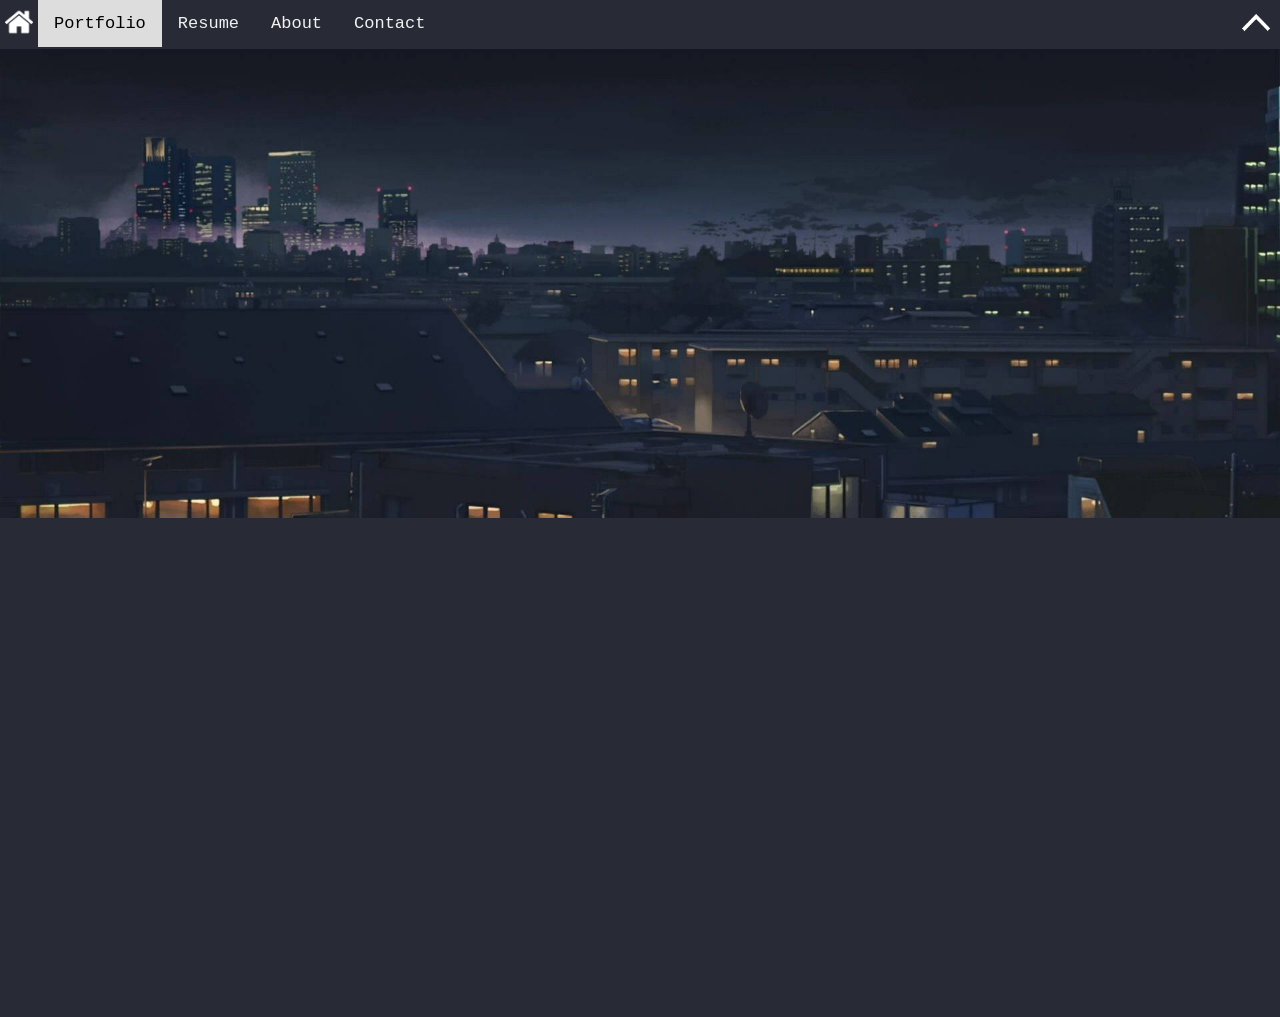
==== portfolio.html @ 1f12064a "Initial Commit" ====
<!DOCTYPE html>
<html lang="en" dir="ltr">
  <head>

    <meta charset="utf-8">
    <link rel="stylesheet" href="style.css">
    <link rel="shortcut icon" type="image/png" href="img/favicon.png">
    <title>Portfolio</title>

    <script type="text/javascript"
        src="assets/js/jquery-3.7.1.min.js">
    </script>
    <script src="assets/js/navigation.js" defer></script>

  </head>
  <body>

    <div class=wrap>

      <header class="site-header">
        <nav class="topnav" id="movenavbar" aria-label="Main navigation"></nav>
        <button type="button" id="navhider" aria-label="Toggle navigation" aria-controls="movenavbar" aria-expanded="true">
          <img class="navarrow" src="assets/img/uparrow.png" alt="">
        </button>
      </header>


      <div class="graybox", id="graybox">



      </div>

    </div>


  </body>
</html>
---- style.css ----
/* body shenanigans */
body {
  /* changes default value of body margin from 8 to 0*/
  margin: 0px;

  background-image: url('assets/img/background.jpg');
  background-color: #282A35;

  background-position: center;
  background-repeat: no-repeat;
  background-attachment: fixed;
  background-size: 100%;

  background-position: 0px 0px;
}

.wrap {
  size: 100%;
}

.site-header {
  --nav-toggle-size: 48px;
  position: relative;
  overflow: hidden;
}

.homeicon {
  padding: 8px 5px;
  width: 28px;
  height: auto;
}


/* Adds a black background to the menu bar and sets overflow
to hidden meaning if text goes off the screen, it wont be shown */
.topnav {
  background-color: #282A35;
  overflow: hidden;
  padding-right: var(--nav-toggle-size);
  transition: transform 250ms ease;
}

.topnav[inert] {
  transform: translateY(-100%);
}

/* changes the properties of each <a> tag*/
.topnav a {
  float: left;
  color: #f2f2f2;
  text-align: center;
  text-decoration: none;
  font-size: 17px;
  font-family: 'Lucida Console', monospace;
}

.topnavtext a {
    padding: 14px 16px;
}


.topnav a:hover {
  background-color: #000;
}

.topnav a.active {
  background-color: #ddd;
  color: black;
}

.graybox {
  size: 100%;
  height: 500px;
  margin-top: 36.62%;
  background-color: #282A35;
}

.fullgraybox {
  size: 100%;
  height: 500px;
  background-color: #282A35;
}

.navarrow {
  width: 30px;
  height: auto;
  transition: transform 250ms ease;
}

#navhider {
  position: absolute;
  top: 0;
  right: 0;
  width: var(--nav-toggle-size);
  height: var(--nav-toggle-size);
  background-color: #282A35;
  border: 1px solid transparent;
  border-radius: 4px;
}

#navhider:hover {
  background-color: black;
}

#navhider[aria-expanded="false"] .navarrow {
  transform: rotate(180deg);
}

@media (prefers-reduced-motion: reduce) {
  .topnav, .navarrow {
    transition: none;
  }
}

/* On smaller screens, where width is less than 670px, adjust the box to match */
@media screen and (max-width: 670px) {
  .graybox {margin-top: 33.62%;}
}

.name-window {
  position: relative;
  isolation: isolate;
  display: grid;
  place-items: center;
  height: 36.62vw;
  overflow: hidden;
}

.name-window + .graybox { margin-top: 0; }

#home-name {
  margin: 0;
  white-space: nowrap;
  font-family: ui-rounded, "Trebuchet MS", system-ui, sans-serif;
  font-size: clamp(2rem, 10.5vw, 12rem);
  font-weight: 700;
  line-height: 1.1;
  color: white;
  text-shadow: 0 2px 12px rgb(22 28 42 / 25%);
}

.name-baseline { display: inline-block; width: 0; height: 0; }
.name-water { position: absolute; inset: 0; width: 100%; height: 100%; pointer-events: none; }
.name-window.is-water h1 { opacity: 0; }
.name-window.is-water canvas { pointer-events: auto; touch-action: none; cursor: grab; }
.name-window.is-water canvas:active { cursor: grabbing; }

.water-toggle {
  position: absolute;
  left: clamp(10px, 2vw, 30px);
  bottom: clamp(8px, 1.6vw, 24px);
  width: 44px;
  height: 44px;
  border: 1px solid rgb(255 255 255 / 65%);
  border-radius: 50%;
  color: white;
  background: rgb(30 36 48 / 65%);
  cursor: pointer;
}
.water-toggle svg { display: block; width: 22px; margin: auto; }
.water-toggle:hover, .water-toggle[aria-pressed="true"] { color: #282a35; background: white; }
.water-toggle:focus-visible { outline: 3px solid white; outline-offset: 3px; }

@media (max-width: 670px) {
  .name-window { height: max(148px, 33.62vw); }
  .wrap:has(.name-window) .topnavtext a { padding: 14px clamp(3px, 1.4vw, 10px); }
}
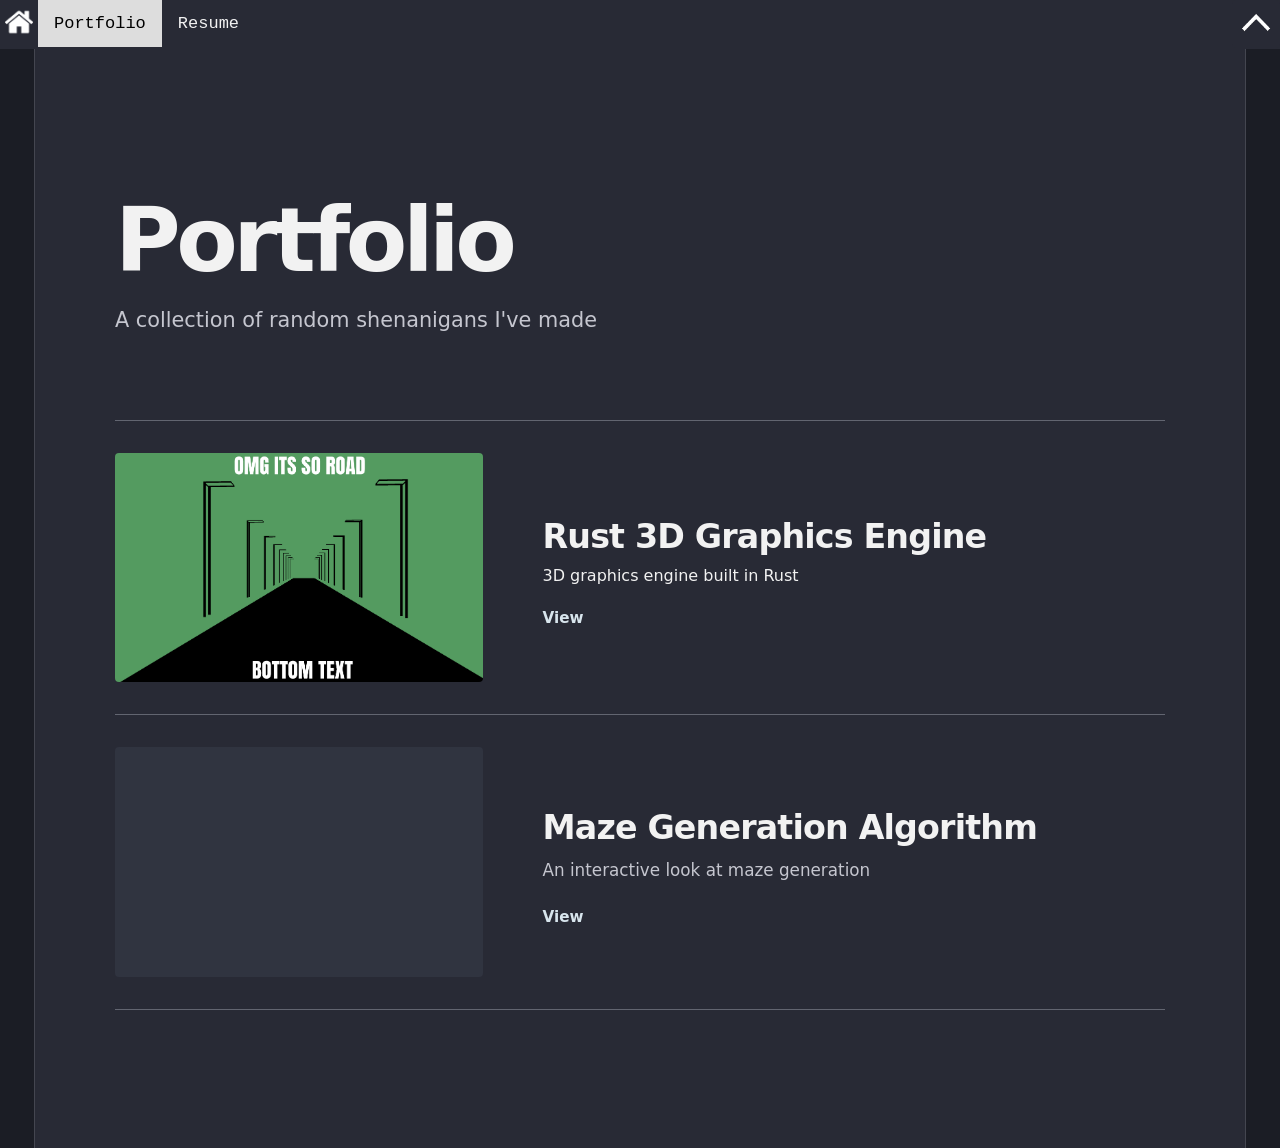
==== commit 4590d41e: "overhaul of portfolio page" ====
--- a/portfolio.html
+++ b/portfolio.html
@@ -1,38 +1,42 @@
 <!DOCTYPE html>
-<html lang="en" dir="ltr">
+<html lang="en">
   <head>
-
     <meta charset="utf-8">
-    <link rel="stylesheet" href="style.css">
-    <link rel="shortcut icon" type="image/png" href="img/favicon.png">
-    <title>Portfolio</title>
-
-    <script type="text/javascript"
-        src="assets/js/jquery-3.7.1.min.js">
-    </script>
-    <script src="assets/js/navigation.js" defer></script>
-
+    <meta name="viewport" content="width=device-width, initial-scale=1">
+    <title>Portfolio | Weston Battles</title>
+    <link rel="icon" href="assets/img/favicon.ico">
+    <link rel="stylesheet" href="style.css?v=7">
+    <link rel="stylesheet" href="portfolio.css?v=3">
+    <script src="assets/js/navigation.js?v=2" defer></script>
   </head>
-  <body>
-
-    <div class=wrap>
-
-      <header class="site-header">
-        <nav class="topnav" id="movenavbar" aria-label="Main navigation"></nav>
-        <button type="button" id="navhider" aria-label="Toggle navigation" aria-controls="movenavbar" aria-expanded="true">
-          <img class="navarrow" src="assets/img/uparrow.png" alt="">
-        </button>
+  <body class="portfolio-page">
+    <header class="site-header">
+      <nav class="topnav" id="movenavbar" aria-label="Main navigation"></nav>
+      <button type="button" id="navhider" aria-label="Toggle navigation" aria-controls="movenavbar" aria-expanded="true"><img class="navarrow" src="assets/img/uparrow.png" alt=""></button>
+    </header>
+    <main class="projects">
+      <header class="projects-header">
+        <h1>Portfolio</h1>
+        <p>A collection of random shenanigans I've made</p>
       </header>
-
-
-      <div class="graybox", id="graybox">
-
-
-
+      <div class="projects-list" aria-label="Projects">
+        <a class="project" href="rust-graphics-engine.html">
+          <div class="project-image project-image-rust" aria-hidden="true"></div>
+          <div class="project-copy">
+            <h2>Rust 3D Graphics Engine</h2>
+            <p></p>3D graphics engine built in Rust</p>
+            <span class="project-action">View</span>
+          </div>
+        </a>
+        <a class="project" href="https://westonbattles.github.io/maze-demo/">
+          <div class="project-image project-image-empty" aria-hidden="true"></div>
+          <div class="project-copy">
+            <h2>Maze Generation Algorithm</h2>
+            <p>An interactive look at maze generation</p>
+            <span class="project-action">View</span>
+          </div>
+        </a>
       </div>
-
-    </div>
-
-
+    </main>
   </body>
 </html>
--- a/style.css
+++ b/style.css
@@ -122,11 +122,117 @@
   isolation: isolate;
   display: grid;
   place-items: center;
-  height: 36.62vw;
+  grid-template-rows: auto 36.62vw;
   overflow: hidden;
 }
 
+.name-window .site-header {
+  place-self: stretch;
+  min-height: var(--nav-toggle-size);
+  z-index: 1;
+  pointer-events: none;
+}
+
+.name-window .topnav:not([inert]), .name-window #navhider { pointer-events: auto; }
+
 .name-window + .graybox { margin-top: 0; }
+
+.home-about {
+  height: auto;
+  min-height: 420px;
+  box-sizing: border-box;
+  color: #f2f2f2;
+  background: #282A35;
+  font-family: ui-rounded, "Trebuchet MS", system-ui, sans-serif;
+}
+
+.about-inner {
+  max-width: 1200px;
+  margin: 0 auto;
+  padding: clamp(64px, 8vw, 116px) clamp(24px, 7vw, 100px);
+  padding-bottom: clamp(32px, 4vw, 58px);
+  display: grid;
+  grid-template-columns: minmax(0, 1.15fr) minmax(0, .85fr);
+  gap: clamp(56px, 10vw, 150px);
+}
+
+.detail-group h3 {
+  margin: 0;
+  color: #e7ecff;
+  font: 600 0.85rem/1.4 ui-rounded, "Trebuchet MS", system-ui, sans-serif;
+  letter-spacing: .1em;
+  text-transform: uppercase;
+}
+
+.about-intro h2 {
+  margin: 0 0 22px;
+  font-size: clamp(2.8rem, 5vw, 4.7rem);
+  letter-spacing: -.045em;
+  line-height: 1;
+}
+
+.about-copy {
+  max-width: 560px;
+  margin: 0;
+  color: #c8c9d0;
+  font-size: clamp(1.2rem, 2vw, 1.55rem);
+  line-height: 1.55;
+}
+
+/*.about-university { color: #f2f2f2; }*/
+
+.about-details { border-top: 1px solid #626570; }
+.detail-group { padding: 25px 0 29px; border-bottom: 1px solid #626570; }
+.detail-list {
+  display: flex;
+  flex-wrap: wrap;
+  gap: 10px;
+  padding: 0;
+  margin: 19px 0 0;
+  list-style: none;
+}
+.detail-list li {
+  padding: 8px 13px;
+  border: 2px solid #c4d6ea;
+  border-radius: 3px;
+  color: #fff;
+  font-size: 1rem;
+  line-height: 1.3;
+}
+
+#about-contact-pngs {
+  display: flex;
+  justify-content: center;
+  align-items: center;
+  gap: 2px;
+  padding: 0 24px 56px;
+}
+
+#about-contact-pngs a {
+  display: grid;
+  place-items: center;
+  width: 44px;
+  height: 44px;
+  border-radius: 4px;
+}
+
+#about-contact-pngs a:focus-visible {
+  outline: 2px solid #fff;
+  outline-offset: 3px;
+}
+
+#about-contact-pngs img {
+  display: block;
+  width: 30px;
+  height: 30px;
+  object-fit: contain;
+}
+
+
+
+@media (max-width: 700px) {
+  .about-inner { grid-template-columns: 1fr; gap: 48px; }
+}
 
 #home-name {
   margin: 0;
@@ -151,7 +257,7 @@
   bottom: clamp(8px, 1.6vw, 24px);
   width: 44px;
   height: 44px;
-  border: 1px solid rgb(255 255 255 / 65%);
+  border: 2px solid rgb(255 255 255 / 65%);
   border-radius: 50%;
   color: white;
   background: rgb(30 36 48 / 65%);
@@ -161,7 +267,40 @@
 .water-toggle:hover, .water-toggle[aria-pressed="true"] { color: #282a35; background: white; }
 .water-toggle:focus-visible { outline: 3px solid white; outline-offset: 3px; }
 
+.water-hint {
+  position: absolute;
+  left: calc(100% + 12px);
+  top: 50%;
+  display: flex;
+  align-items: center;
+  gap: 6px;
+  color: #fff;
+  font: 600 1.125rem/1 ui-rounded, "Trebuchet MS", system-ui, sans-serif;
+  white-space: nowrap;
+  pointer-events: none;
+  text-shadow: 0 1px 6px rgb(22 28 42 / 60%);
+  transform: translateY(-50%);
+}
+.water-hint-arrow { font-size: 1.25rem; }
+.water-hint-word { display: inline-flex; }
+.water-hint-word span { animation: water-hint-wave 1.2s ease-in-out infinite; }
+.water-hint-word:nth-child(2) span:nth-child(2) { animation-delay: .1s; }
+.water-hint-word:nth-child(2) span:nth-child(3) { animation-delay: .2s; }
+.water-hint-word:nth-child(3) span:nth-child(1) { animation-delay: .3s; }
+.water-hint-word:nth-child(3) span:nth-child(2) { animation-delay: .4s; }
+.water-hint-word:nth-child(3) span:nth-child(3) { animation-delay: .5s; }
+.water-toggle.has-been-used .water-hint { display: none; }
+
+@keyframes water-hint-wave {
+  0%, 40%, 100% { transform: translateY(0); }
+  20% { transform: translateY(-5px); }
+}
+
+@media (prefers-reduced-motion: reduce) {
+  .water-hint-word span { animation: none; }
+}
+
 @media (max-width: 670px) {
-  .name-window { height: max(148px, 33.62vw); }
+  .name-window { grid-template-rows: auto max(148px, 33.62vw); }
   .wrap:has(.name-window) .topnavtext a { padding: 14px clamp(3px, 1.4vw, 10px); }
 }
--- a/portfolio.css
+++ b/portfolio.css
@@ -0,0 +1,95 @@
+.portfolio-page {
+  min-height: 100vh;
+  background: #1b1d25;
+  color: #f2f2f2;
+  font-family: ui-rounded, "Trebuchet MS", system-ui, sans-serif;
+}
+.portfolio-page .site-header {
+  display: grid;
+  grid-template-rows: 1fr;
+  overflow: visible;
+  z-index: 1;
+  transition: grid-template-rows 250ms ease;
+}
+.portfolio-page .site-header .topnav { min-height: 0; }
+.portfolio-page .site-header:has(#navhider[aria-expanded="false"]) { grid-template-rows: 0fr; }
+.projects {
+  max-width: 1050px;
+  min-height: calc(100vh - 48px);
+  margin: 0 auto;
+  padding: clamp(70px, 10vw, 135px) clamp(24px, 7vw, 80px) 120px;
+  background: #282a35;
+  border-inline: 1px solid #444650;
+}
+.projects-header { margin-bottom: clamp(48px, 7vw, 82px); }
+.projects-eyebrow, .project-category {
+  color: #b7cddd;
+  font-size: .8rem;
+  font-weight: 700;
+  letter-spacing: .12em;
+  line-height: 1.5;
+  text-transform: uppercase;
+}
+.projects h1 {
+  margin: 18px 0;
+  font-size: clamp(3rem, 7vw, 6rem);
+  line-height: 1.02;
+  letter-spacing: -.05em;
+}
+.projects h1 span { color: #b7cddd; }
+.projects-header > p:last-child, .project-lede {
+  margin: 0;
+  color: #c5c6cf;
+  font-size: clamp(1.1rem, 2vw, 1.3rem);
+  line-height: 1.6;
+}
+.projects-list { border-top: 1px solid #626570; }
+.project {
+  display: grid;
+  grid-template-columns: minmax(180px, 35%) 1fr;
+  gap: clamp(25px, 5vw, 60px);
+  align-items: center;
+  padding: 32px 0;
+  border-bottom: 1px solid #626570;
+  color: inherit;
+  text-decoration: none;
+  animation: project-enter .55s ease-out both;
+}
+.project:nth-child(2) { animation-delay: .1s; }
+.project-image {
+  aspect-ratio: 16 / 10;
+  overflow: hidden;
+  border-radius: 4px;
+  background-color: #343947;
+  background-size: cover;
+  background-position: center;
+  transition: transform .25s ease, filter .25s ease;
+}
+.project-image-rust { background-image: url('assets/img/rust-road.png'); }
+.project-image-empty { background: #303440; }
+.project-copy h2 { margin: 10px 0; font-size: clamp(1.5rem, 2.6vw, 2.2rem); letter-spacing: -.025em; }
+.project-copy > p:not(.project-category) { margin: 0; color: #c5c6cf; font-size: 1.05rem; line-height: 1.6; }
+.project-category { margin: 0; }
+.project-action { display: inline-block; margin-top: 24px; color: #d8e5ed; font-size: .95rem; font-weight: 600; }
+.project:hover .project-image { transform: scale(1.025); filter: brightness(1.08); }
+.project:hover .project-action { text-decoration: underline; }
+.project:focus-visible, .back-link:focus-visible, .repo-link:focus-visible { outline: 2px solid #d8e5ed; outline-offset: 6px; }
+.back-link { display: inline-block; margin-bottom: 64px; color: #d8e5ed; text-decoration: none; }
+.back-link:hover { text-decoration: underline; }
+.project-detail h1 { max-width: 900px; }
+.project-detail-image { width: 100%; aspect-ratio: 16 / 9; margin-top: 55px; border-radius: 4px; background-color: #343947; background-size: cover; background-position: center; }
+.project-detail-body { max-width: 680px; padding-top: 45px; }
+.project-detail-body h2 { font-size: 1.5rem; }
+.project-detail-body p { color: #c5c6cf; font-size: 1.1rem; line-height: 1.7; }
+.repo-link { display: inline-block; margin-top: 10px; color: #d8e5ed; }
+@keyframes project-enter { from { opacity: 0; transform: translateY(12px); } to { opacity: 1; transform: translateY(0); } }
+@media (max-width: 600px) {
+  .project { grid-template-columns: 1fr; gap: 22px; padding: 26px 0 32px; }
+  .project-action { margin-top: 18px; }
+  .projects { padding-bottom: 80px; }
+}
+@media (prefers-reduced-motion: reduce) {
+  .portfolio-page .site-header { transition: none; }
+  .project { animation: none; }
+  .project-image { transition: none; }
+}
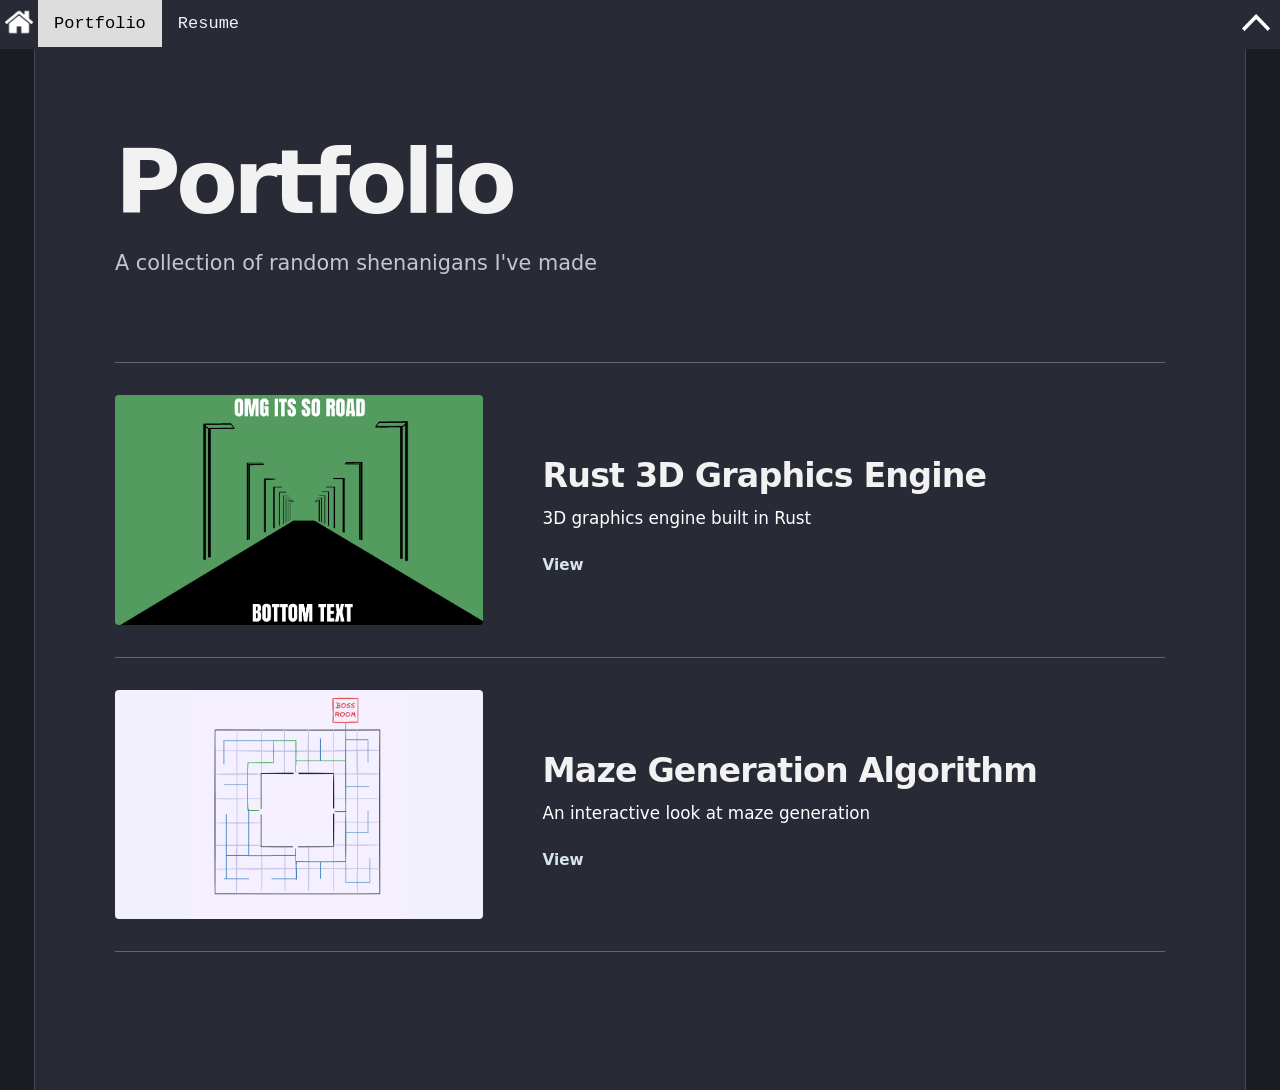
==== commit c4a26d2a: "updated porfolio html + added image for the maze demo p entry" ====
--- a/portfolio.html
+++ b/portfolio.html
@@ -3,10 +3,10 @@
   <head>
     <meta charset="utf-8">
     <meta name="viewport" content="width=device-width, initial-scale=1">
-    <title>Portfolio | Weston Battles</title>
+    <title>Portfolio</title>
     <link rel="icon" href="assets/img/favicon.ico">
     <link rel="stylesheet" href="style.css?v=7">
-    <link rel="stylesheet" href="portfolio.css?v=3">
+    <link rel="stylesheet" href="portfolio.css?v=18">
     <script src="assets/js/navigation.js?v=2" defer></script>
   </head>
   <body class="portfolio-page">
@@ -24,12 +24,12 @@
           <div class="project-image project-image-rust" aria-hidden="true"></div>
           <div class="project-copy">
             <h2>Rust 3D Graphics Engine</h2>
-            <p></p>3D graphics engine built in Rust</p>
+            <p>3D graphics engine built in Rust</p>
             <span class="project-action">View</span>
           </div>
         </a>
         <a class="project" href="https://westonbattles.github.io/maze-demo/">
-          <div class="project-image project-image-empty" aria-hidden="true"></div>
+          <div class="project-image project-image-maze" aria-hidden="true"></div>
           <div class="project-copy">
             <h2>Maze Generation Algorithm</h2>
             <p>An interactive look at maze generation</p>
--- a/portfolio.css
+++ b/portfolio.css
@@ -17,7 +17,7 @@
   max-width: 1050px;
   min-height: calc(100vh - 48px);
   margin: 0 auto;
-  padding: clamp(70px, 10vw, 135px) clamp(24px, 7vw, 80px) 120px;
+  padding: clamp(36px, 5.5vw, 75px) clamp(24px, 7vw, 80px) 120px;
   background: #282a35;
   border-inline: 1px solid #444650;
 }
@@ -45,6 +45,7 @@
 }
 .projects-list { border-top: 1px solid #626570; }
 .project {
+  position: relative;
   display: grid;
   grid-template-columns: minmax(180px, 35%) 1fr;
   gap: clamp(25px, 5vw, 60px);
@@ -54,7 +55,19 @@
   color: inherit;
   text-decoration: none;
   animation: project-enter .55s ease-out both;
+  transition: scale .25s ease;
 }
+.project::after {
+  content: "";
+  position: absolute;
+  inset: -1px -24px;
+  background: #353844;
+  box-shadow: inset 0 0 0 2px rgb(196 214 234 / 40%);
+  opacity: 0;
+  pointer-events: none;
+  transition: opacity .25s ease;
+}
+.project > * { position: relative; z-index: 1; }
 .project:nth-child(2) { animation-delay: .1s; }
 .project-image {
   aspect-ratio: 16 / 10;
@@ -66,14 +79,19 @@
   transition: transform .25s ease, filter .25s ease;
 }
 .project-image-rust { background-image: url('assets/img/rust-road.png'); }
-.project-image-empty { background: #303440; }
+.project-image-maze {
+  background: #f3f0fe url('assets/img/maze-demo-preview.png') center / auto 100% no-repeat;
+}
 .project-copy h2 { margin: 10px 0; font-size: clamp(1.5rem, 2.6vw, 2.2rem); letter-spacing: -.025em; }
-.project-copy > p:not(.project-category) { margin: 0; color: #c5c6cf; font-size: 1.05rem; line-height: 1.6; }
+.project-copy > p:not(.project-category) { margin: 0; color: #fff; font-size: 1.05rem; line-height: 1.6; }
 .project-category { margin: 0; }
 .project-action { display: inline-block; margin-top: 24px; color: #d8e5ed; font-size: .95rem; font-weight: 600; }
-.project:hover .project-image { transform: scale(1.025); filter: brightness(1.08); }
+.project:hover, .project:focus-visible { scale: 1.015; }
+.project:hover .project-image { filter: brightness(1.08); }
+.project:hover::after, .project:focus-visible::after { opacity: 1; }
 .project:hover .project-action { text-decoration: underline; }
-.project:focus-visible, .back-link:focus-visible, .repo-link:focus-visible { outline: 2px solid #d8e5ed; outline-offset: 6px; }
+.project:focus-visible { outline: 2px solid #c4d6ea; outline-offset: 4px; }
+.back-link:focus-visible, .repo-link:focus-visible { outline: 2px solid #d8e5ed; outline-offset: 6px; }
 .back-link { display: inline-block; margin-bottom: 64px; color: #d8e5ed; text-decoration: none; }
 .back-link:hover { text-decoration: underline; }
 .project-detail h1 { max-width: 900px; }
@@ -90,6 +108,7 @@
 }
 @media (prefers-reduced-motion: reduce) {
   .portfolio-page .site-header { transition: none; }
-  .project { animation: none; }
-  .project-image { transition: none; }
+  .project { animation: none; transition: none; }
+  .project:hover, .project:focus-visible { scale: 1; }
+  .project-image, .project::after { transition: none; }
 }
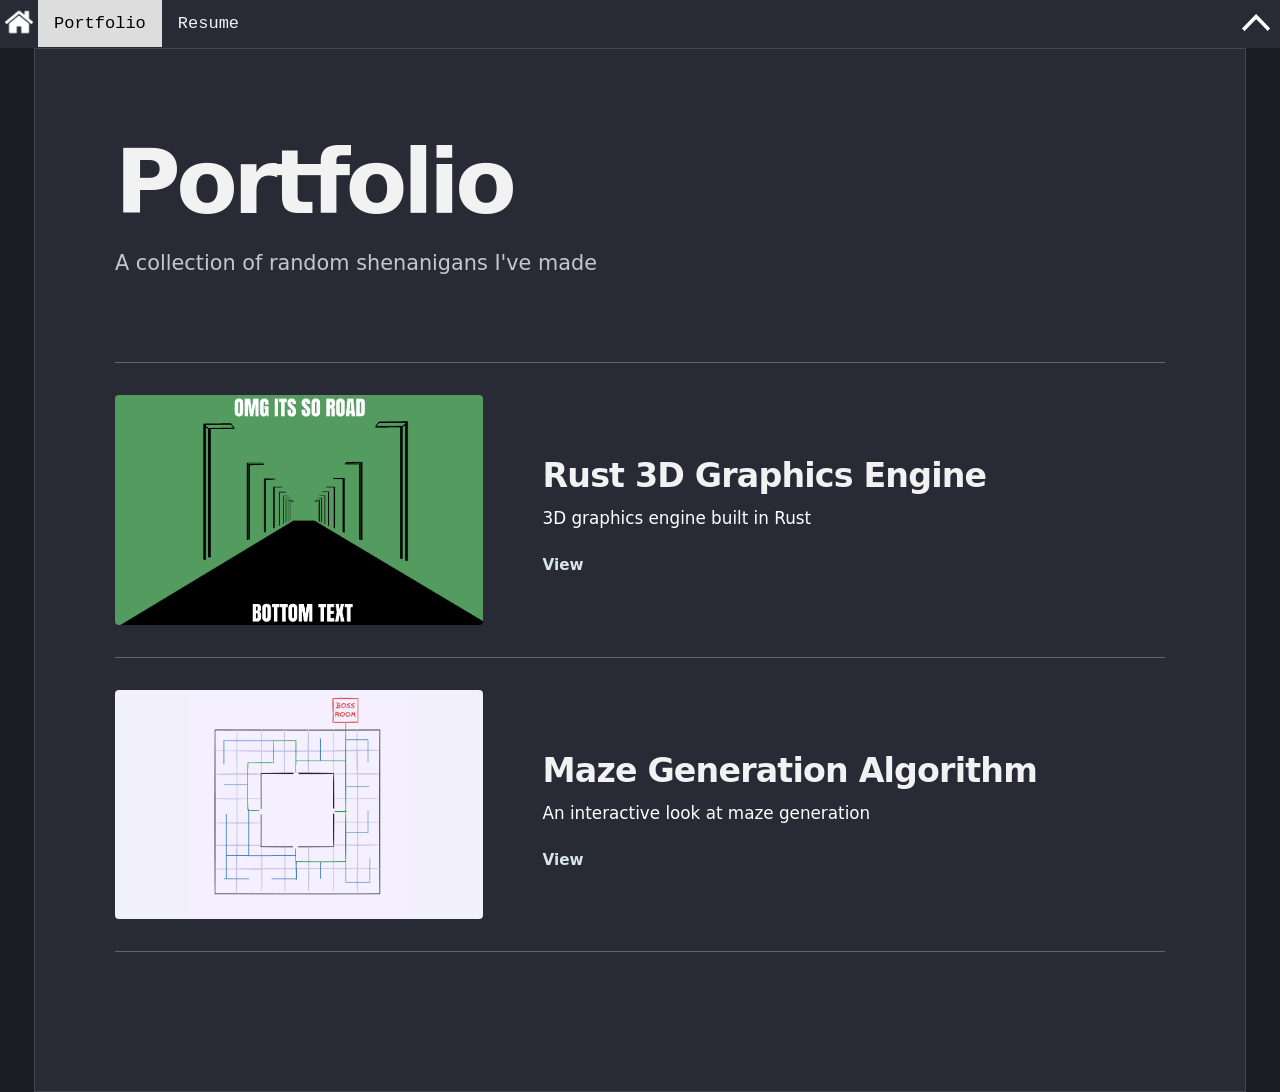
==== commit 64d7bf2e: "fixed nav bug in the portfolio bage" ====
--- a/portfolio.html
+++ b/portfolio.html
@@ -6,7 +6,7 @@
     <title>Portfolio</title>
     <link rel="icon" href="assets/img/favicon.ico">
     <link rel="stylesheet" href="style.css?v=7">
-    <link rel="stylesheet" href="portfolio.css?v=18">
+    <link rel="stylesheet" href="portfolio.css?v=20">
     <script src="assets/js/navigation.js?v=2" defer></script>
   </head>
   <body class="portfolio-page">
--- a/portfolio.css
+++ b/portfolio.css
@@ -5,21 +5,20 @@
   font-family: ui-rounded, "Trebuchet MS", system-ui, sans-serif;
 }
 .portfolio-page .site-header {
-  display: grid;
-  grid-template-rows: 1fr;
+  height: 48px;
   overflow: visible;
   z-index: 1;
-  transition: grid-template-rows 250ms ease;
+  transition: height 250ms ease;
 }
-.portfolio-page .site-header .topnav { min-height: 0; }
-.portfolio-page .site-header:has(#navhider[aria-expanded="false"]) { grid-template-rows: 0fr; }
+.portfolio-page .site-header .topnav { height: 48px; line-height: normal; }
+.portfolio-page .site-header:has(#navhider[aria-expanded="false"]) { height: 0; }
 .projects {
   max-width: 1050px;
   min-height: calc(100vh - 48px);
   margin: 0 auto;
   padding: clamp(36px, 5.5vw, 75px) clamp(24px, 7vw, 80px) 120px;
   background: #282a35;
-  border-inline: 1px solid #444650;
+  border: 1px solid #444650;
 }
 .projects-header { margin-bottom: clamp(48px, 7vw, 82px); }
 .projects-eyebrow, .project-category {
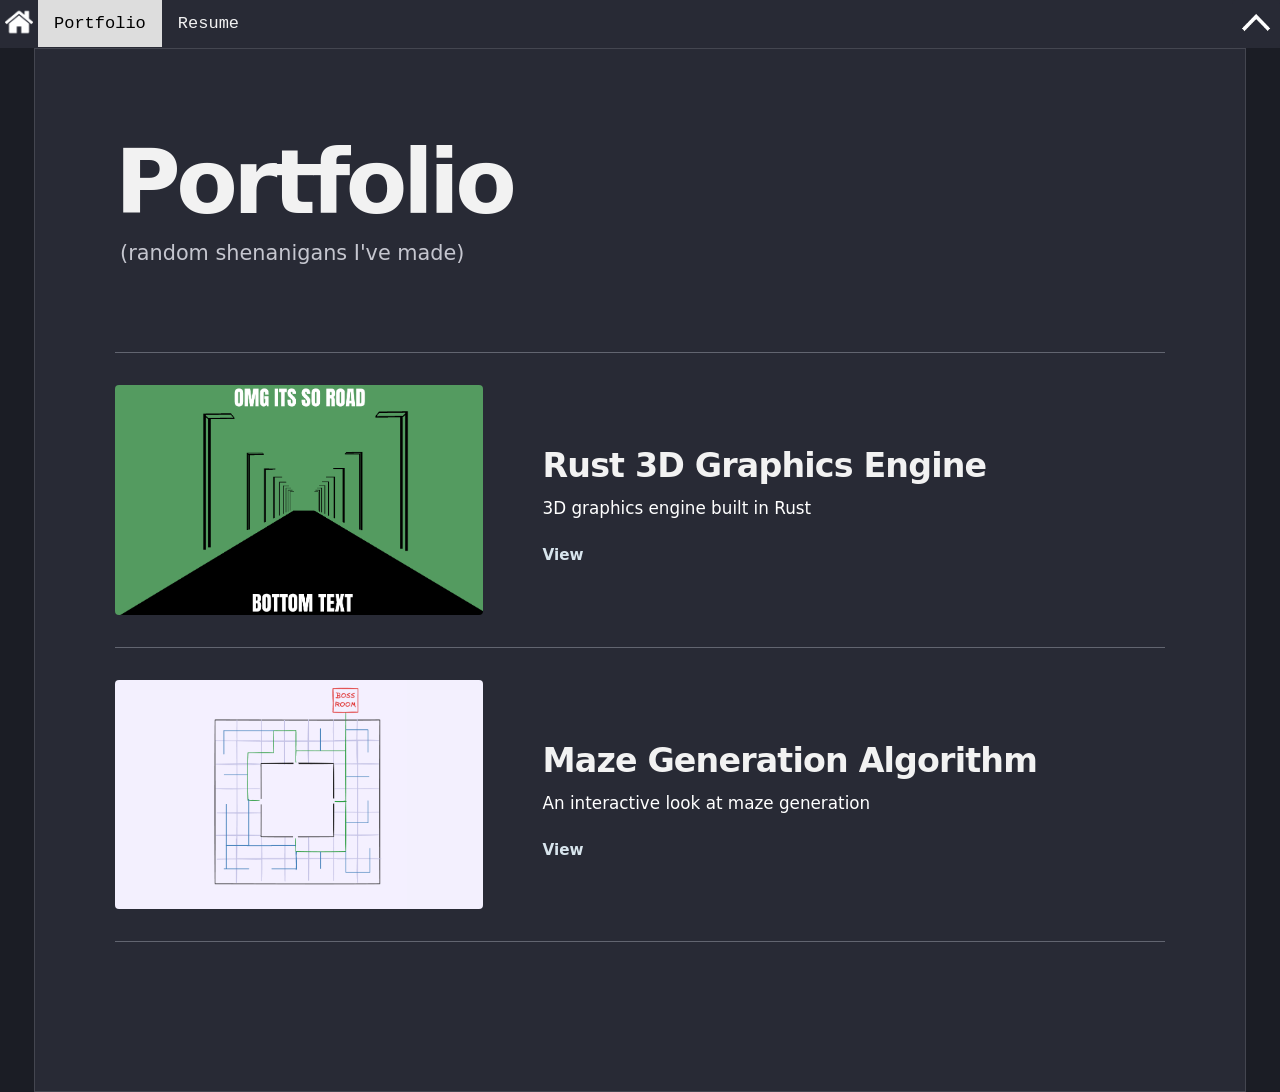
==== commit 5fb9ed24: "updated protfolio page styling" ====
--- a/portfolio.html
+++ b/portfolio.html
@@ -6,7 +6,7 @@
     <title>Portfolio</title>
     <link rel="icon" href="assets/img/favicon.ico">
     <link rel="stylesheet" href="style.css?v=7">
-    <link rel="stylesheet" href="portfolio.css?v=20">
+    <link rel="stylesheet" href="portfolio.css?v=23">
     <script src="assets/js/navigation.js?v=2" defer></script>
   </head>
   <body class="portfolio-page">
@@ -17,7 +17,7 @@
     <main class="projects">
       <header class="projects-header">
         <h1>Portfolio</h1>
-        <p>A collection of random shenanigans I've made</p>
+        <p>(random shenanigans I've made)</p>
       </header>
       <div class="projects-list" aria-label="Projects">
         <a class="project" href="rust-graphics-engine.html">
--- a/portfolio.css
+++ b/portfolio.css
@@ -35,6 +35,9 @@
   line-height: 1.02;
   letter-spacing: -.05em;
 }
+.projects-header h1 { margin-bottom: 8px; }
+.projects-header { text-align: left; }
+.projects-header > p:last-child { padding-left: clamp(2px, .4vw, 6px); }
 .projects h1 span { color: #b7cddd; }
 .projects-header > p:last-child, .project-lede {
   margin: 0;
